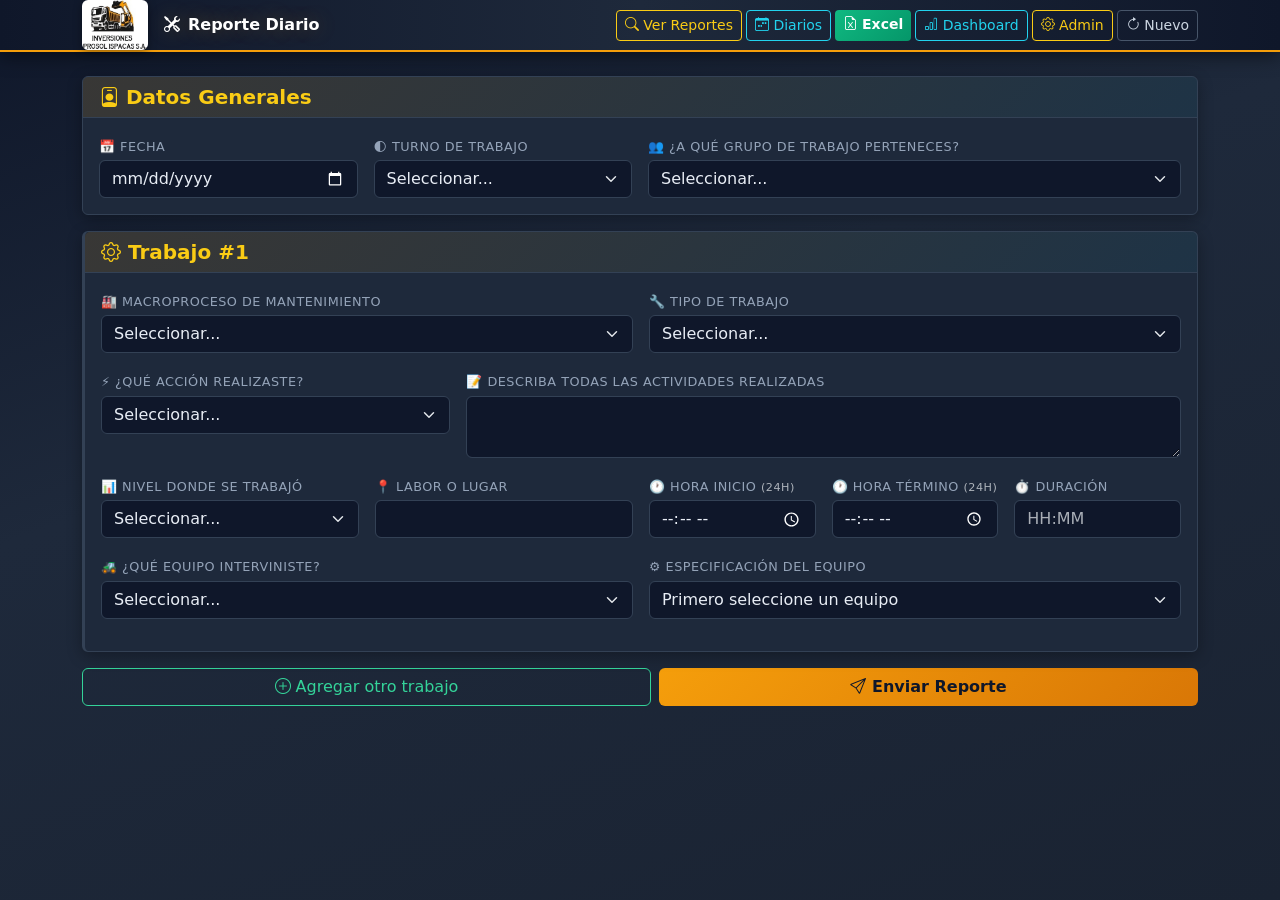
==== backend/app/templates/index.html @ da603474 "fix: grupos edit modal + dashboard periodo 26-25" ====
<!DOCTYPE html>
<html lang="es" data-bs-theme="dark">
<head>
    <meta charset="UTF-8">
    <meta name="viewport" content="width=device-width, initial-scale=1.0">
    <title>Reporte Diario de Mantenimiento</title>
    <link href="https://cdn.jsdelivr.net/npm/bootstrap@5.3.3/dist/css/bootstrap.min.css" rel="stylesheet">
    <link href="https://cdn.jsdelivr.net/npm/bootstrap-icons@1.11.3/font/bootstrap-icons.css" rel="stylesheet">
    <link href="/static/css/style.css?v=6" rel="stylesheet">
</head>
<body>
    <nav class="navbar navbar-dark bg-navbar border-bottom border-warning mb-4 py-0 navbar-expand-md">
        <div class="container">
            <div class="d-flex align-items-center">
                <img src="/static/logo.jpg" alt="Logo" class="me-3 d-none d-sm-block" style="height:50px;width:auto;border-radius:6px;box-shadow:0 2px 8px rgba(0,0,0,0.4);">
                <span class="navbar-brand mb-0 h1 text-warning fw-bold fs-6 fs-md-5">
                    <i class="bi bi-tools me-2"></i>Reporte Diario
                </span>
            </div>
            <button class="navbar-toggler border-0 p-2" type="button" data-bs-toggle="collapse" data-bs-target="#navbarMain">
                <span class="navbar-toggler-icon"></span>
            </button>
            <div class="collapse navbar-collapse" id="navbarMain">
                <div class="d-flex flex-wrap gap-1 ms-auto py-2 py-md-0">
                    <button class="btn btn-outline-warning btn-sm" type="button" data-bs-toggle="collapse" data-bs-target="#searchCollapse" onclick="document.getElementById('navbarMain').classList.remove('show')">
                        <i class="bi bi-search"></i> <span class="d-none d-sm-inline">Ver Reportes</span>
                    </button>
                    <button class="btn btn-outline-info btn-sm" type="button" onclick="toggleDailyReports();document.getElementById('navbarMain').classList.remove('show')">
                        <i class="bi bi-calendar-week"></i> <span class="d-none d-sm-inline">Diarios</span>
                    </button>
                    <a href="/api/reports/export/excel" class="btn btn-success btn-sm">
                        <i class="bi bi-file-earmark-excel"></i> <span class="d-none d-sm-inline">Excel</span>
                    </a>
                    <a href="/dashboard" class="btn btn-outline-info btn-sm">
                        <i class="bi bi-bar-chart"></i> <span class="d-none d-sm-inline">Dashboard</span>
                    </a>
                    <a href="/admin" class="btn btn-outline-warning btn-sm">
                        <i class="bi bi-gear"></i> <span class="d-none d-sm-inline">Admin</span>
                    </a>
                    <button class="btn btn-outline-light btn-sm" onclick="location.reload()">
                        <i class="bi bi-arrow-clockwise"></i> <span class="d-none d-sm-inline">Nuevo</span>
                    </button>
                </div>
            </div>
        </div>
    </nav>

    <div class="container mb-4">
        <div class="collapse" id="searchCollapse">
            <div class="card card-body bg-dark border-secondary mb-4">
                <h5><i class="bi bi-search"></i> Buscar Reportes</h5>
                <div class="row g-2">
                    <div class="col-md-4"><input type="text" class="form-control form-control-sm" id="searchWorker" placeholder="Nombre del trabajador"></div>
                    <div class="col-md-3"><input type="date" class="form-control form-control-sm" id="searchDateFrom"></div>
                    <div class="col-md-3"><input type="date" class="form-control form-control-sm" id="searchDateTo"></div>
                    <div class="col-md-2"><button class="btn btn-primary btn-sm w-100" onclick="searchReports()"><i class="bi bi-search"></i> Buscar</button></div>
                </div>
                <div class="mt-2 d-flex gap-2">
                    <button class="btn btn-sm btn-outline-light" onclick="loadRecentReports(20)"><i class="bi bi-clock-history"></i> Últimos 20</button>
                    <button class="btn btn-sm btn-success" onclick="exportExcel()"><i class="bi bi-file-earmark-excel"></i> Exportar Excel</button>
                    <button class="btn btn-sm btn-outline-success" onclick="exportCSV()"><i class="bi bi-download"></i> CSV</button>
                </div>
                <div id="searchResults" class="mt-3"></div>
            </div>
        </div>

        <!-- Daily Reports Panel -->
        <div class="card bg-dark border-secondary mb-3 d-none" id="dailyReportsPanel">
            <div class="card-header d-flex justify-content-between align-items-center">
                <h5 class="mb-0"><i class="bi bi-calendar-week"></i> Reportes Diarios</h5>
                <button class="btn btn-sm btn-primary" onclick="generateDailyReport()"><i class="bi bi-plus-circle"></i> Generar</button>
            </div>
            <div class="card-body">
                <div class="row g-2 mb-3">
                    <div class="col-md-4">
                        <input type="date" class="form-control form-control-sm" id="dailyReportDate">
                    </div>
                    <div class="col-md-3">
                        <button class="btn btn-primary btn-sm" onclick="generateDailyReport()"><i class="bi bi-file-earmark-excel"></i> Generar Reporte</button>
                    </div>
                </div>
                <div id="dailyReportsList">
                    <p class="text-muted small">Cargando reportes...</p>
                </div>
            </div>
        </div>

        <form id="reportForm">
            <!-- DATOS GENERALES -->
            <div class="card bg-dark border-secondary mb-3">
                <div class="card-header bg-secondary bg-opacity-25">
                    <h5 class="mb-0"><i class="bi bi-person-badge"></i> Datos Generales</h5>
                </div>
                <div class="card-body">
                    <div class="row g-3">
                        <div class="col-md-3">
                            <label class="form-label">📅 Fecha</label>
                            <input type="date" class="form-control" id="reportDate" required>
                        </div>
                        <div class="col-md-3">
                            <label class="form-label">🌓 Turno de trabajo</label>
                            <select class="form-select" id="shift" required><option value="">Seleccionar...</option></select>
                        </div>
                        <div class="col-md-6">
                            <label class="form-label">👥 ¿A qué Grupo de Trabajo Perteneces?</label>
                            <select class="form-select" id="groupName" required onchange="onGroupChange()">
                                <option value="">Seleccionar...</option>
                            </select>
                        </div>
                    </div>
                </div>
            </div>

            <!-- ENTRADAS DE TRABAJO -->
            <div id="entriesContainer">
                <div class="card bg-dark border-secondary mb-3 entry-card">
                    <div class="card-header bg-secondary bg-opacity-25 d-flex justify-content-between align-items-center">
                        <h5 class="mb-0"><i class="bi bi-gear"></i> Trabajo <span class="entry-num">#1</span></h5>
                        <button type="button" class="btn btn-outline-danger btn-sm remove-entry" onclick="removeEntry(this)" style="display:none"><i class="bi bi-trash"></i></button>
                    </div>
                    <div class="card-body">
                        <!-- Colaboradores (por entrada) -->
                        <div class="entry-colab-section d-none border border-secondary rounded p-3 mb-3">
                            <h6 class="text-info"><i class="bi bi-people"></i> Colaboradores de este trabajo</h6>
                            <p class="text-muted small">Seleccione como máximo <span class="colab-max-label">4</span> opciones.</p>
                            <div class="entry-colab-checkboxes row g-2"></div>
                            <div class="entry-colab-otras-row mt-2 d-none">
                                <label class="form-label">✏️ Especifique otros colaboradores:</label>
                                <input type="text" class="form-control entry-colab-otras-input" placeholder="Nombres separados por coma">
                            </div>
                            <button type="button" class="btn btn-warning mt-2 entry-colab-done d-none">Listo, continuar →</button>
                        </div>

                        <!-- Macroproceso -->
                        <div class="row g-3 mb-3">
                            <div class="col-md-6">
                                <label class="form-label">🏭 Macroproceso de Mantenimiento</label>
                                <select class="form-select macroprocess" onchange="onMacroprocessChange(this)">
                                    <option value="">Seleccionar...</option>
                                </select>
                            </div>
                            <div class="col-md-6">
                                <label class="form-label">🔧 Tipo de Trabajo</label>
                                <select class="form-select work-type" onchange="onWorkTypeChange(this)">
                                    <option value="">Seleccionar...</option>
                                </select>
                            </div>
                        </div>

                        <!-- Acción + Descripción -->
                        <div class="row g-3 mb-3">
                            <div class="col-md-4">
                                <label class="form-label">⚡ ¿Qué acción realizaste?</label>
                                <select class="form-select action-type">
                                    <option value="">Seleccionar...</option>
                                </select>
                            </div>
                            <div class="col-md-8">
                                <label class="form-label">📝 Describa todas las actividades realizadas</label>
                                <textarea class="form-control descripcion" rows="2"></textarea>
                            </div>
                        </div>

                        <!-- Nivel, Lugar, Tiempos -->
                        <div class="row g-3 mb-3">
                            <div class="col-md-3">
                                <label class="form-label">📊 Nivel donde se trabajó</label>
                                <select class="form-select nivel">
                                    <option value="">Seleccionar...</option>
                                </select>
                            </div>
                            <div class="col-md-3">
                                <label class="form-label">📍 Labor o lugar</label>
                                <input type="text" class="form-control lugar">
                            </div>
                            <div class="col-md-2">
                            <label class="form-label">🕐 Hora inicio <small class="text-muted fw-normal">(24h)</small></label>
                            <input type="time" class="form-control hora-inicio">
                        </div>
                        <div class="col-md-2">
                            <label class="form-label">🕐 Hora término <small class="text-muted fw-normal">(24h)</small></label>
                            <input type="time" class="form-control hora-fin">
                        </div>
                        <div class="col-md-2">
                            <label class="form-label">⏱️ Duración</label>
                                <input type="text" class="form-control duracion" placeholder="HH:MM" readonly>
                            </div>
                        </div>

                        <!-- Equipo -->
                        <div class="row g-3 mb-3">
                            <div class="col-md-6">
                                <label class="form-label">🚜 ¿Qué equipo Interviniste?</label>
                                <select class="form-select equipo-categoria" onchange="onEquipoCategoriaChange(this)">
                                    <option value="">Seleccionar...</option>
                                </select>
                            </div>
                        <div class="col-md-6">
                            <label class="form-label">⚙️ Especificación del equipo</label>
                            <select class="form-select equipo-sub" onchange="onSubEquipoChange(this)">
                                <option value="">Primero seleccione un equipo</option>
                            </select>
                            <input type="text" class="form-control equipo-sub-otras mt-2 d-none" placeholder="Especifique el equipo...">
                        </div>
                        </div>

                        <!-- Medidores (se muestran según el equipo) -->
                        <div class="medidores-section border border-secondary rounded p-3 mb-3 d-none">
                            <h6 class="text-info"><i class="bi bi-speedometer2"></i> Lecturas del equipo</h6>
                            <div class="row g-3">
                                <div class="col-md-4 medidor-fin d-none">
                                    <p class="text-muted small">No requiere lectura de medidor.</p>
                                </div>
                                <div class="col-md-3 medidor-horometro-motor d-none">
                                    <label class="form-label">🔄 Horómetro de Motor</label>
                                    <input type="number" step="0.1" class="form-control horometro-motor">
                                </div>
                                <div class="col-md-3 medidor-horometro-jumbo d-none">
                                    <label class="form-label">🔄 Horómetro Motor - Jumbo</label>
                                    <input type="number" step="0.1" class="form-control horometro-jumbo">
                                </div>
                                <div class="col-md-3 medidor-horometro-volquetes d-none">
                                    <label class="form-label">🔄 Horómetro de Motor</label>
                                    <input type="number" step="0.1" class="form-control horometro-volquetes">
                                </div>
                                <div class="col-md-3 medidor-kilometraje d-none">
                                    <label class="form-label">📏 Kilometraje</label>
                                    <input type="number" step="0.1" class="form-control kilometraje">
                                </div>
                                <div class="col-md-3 medidor-horometro-electrico d-none">
                                    <label class="form-label">⚡ Horómetro Eléctrico</label>
                                    <input type="number" step="0.1" class="form-control horometro-electrico">
                                </div>
                                <div class="col-md-3 medidor-horometro-percusion d-none">
                                    <label class="form-label">🔨 Horómetro de Percusión</label>
                                    <input type="number" step="0.1" class="form-control horometro-percusion">
                                </div>
                            </div>
                        </div>


                    </div>
                </div>
            </div>

            <!-- Botones -->
            <div class="d-flex flex-wrap gap-2 mb-4">
                <button type="button" class="btn btn-outline-success flex-fill" onclick="addEntry()">
                    <i class="bi bi-plus-circle"></i> Agregar otro trabajo
                </button>
                <button type="submit" class="btn btn-primary flex-fill">
                    <i class="bi bi-send"></i> Enviar Reporte
                </button>
            </div>
        </form>
    </div>

    <!-- Confirm modal (Yes/No) -->
    <div class="modal fade" id="confirmModal" tabindex="-1">
        <div class="modal-dialog modal-sm modal-dialog-centered">
            <div class="modal-content bg-dark border-warning">
                <div class="modal-header border-warning">
                    <h6 class="modal-title text-warning"><i class="bi bi-question-circle"></i> Confirmar</h6>
                </div>
                <div class="modal-body"></div>
                <div class="modal-footer border-secondary">
                    <button id="confirmNo" class="btn btn-outline-light"><i class="bi bi-x-lg"></i> No</button>
                    <button id="confirmYes" class="btn btn-warning"><i class="bi bi-check-lg"></i> Sí</button>
                </div>
            </div>
        </div>
    </div>

    <!-- Result Modal -->
    <div class="modal fade" id="resultModal" tabindex="-1">
        <div class="modal-dialog modal-lg">
            <div class="modal-content bg-dark">
                <div class="modal-header">
                    <h5 class="modal-title" id="resultModalTitle">Resultado</h5>
                    <button type="button" class="btn-close" data-bs-dismiss="modal"></button>
                </div>
                <div class="modal-body" id="resultModalBody"></div>
                <div class="modal-footer">
                    <button type="button" class="btn btn-secondary" data-bs-dismiss="modal">Cerrar</button>
                </div>
            </div>
        </div>
    </div>

    <!-- Password Modal for Delete -->
    <div class="modal fade" id="deletePasswordModal" tabindex="-1">
        <div class="modal-dialog modal-sm modal-dialog-centered">
            <div class="modal-content bg-dark border-danger">
                <div class="modal-header border-danger py-2">
                    <h6 class="modal-title text-danger"><i class="bi bi-exclamation-triangle"></i> Eliminar reporte(s)</h6>
                    <button type="button" class="btn-close" data-bs-dismiss="modal"></button>
                </div>
                <div class="modal-body text-center">
                    <p class="text-muted small mb-3">Ingrese su DNI para confirmar la eliminación</p>
                    <input type="password" class="form-control mb-2" id="deletePasswordInput" placeholder="DNI" onkeydown="if(event.key==='Enter') confirmDeleteWithPassword()">
                    <div id="deletePasswordError" class="text-danger small d-none">Contraseña incorrecta</div>
                </div>
                <div class="modal-footer py-1">
                    <button class="btn btn-sm btn-secondary" data-bs-dismiss="modal">Cancelar</button>
                    <button class="btn btn-sm btn-danger" onclick="confirmDeleteWithPassword()"><i class="bi bi-trash"></i> Eliminar</button>
                </div>
            </div>
        </div>
    </div>

    <!-- Edit Report Modal -->
    <div class="modal fade" id="editReportModal" tabindex="-1">
        <div class="modal-dialog modal-sm modal-dialog-centered">
            <div class="modal-content bg-dark border-info">
                <div class="modal-header border-info py-2">
                    <h6 class="modal-title text-info"><i class="bi bi-pencil-square"></i> Editar Reporte</h6>
                    <button type="button" class="btn-close" data-bs-dismiss="modal"></button>
                </div>
                <div class="modal-body">
                    <input type="hidden" id="editReportId">
                    <div class="mb-2">
                        <label class="form-label small">Fecha</label>
                        <input type="date" class="form-control" id="editReportDate">
                    </div>
                    <div class="mb-2">
                        <label class="form-label small">Turno</label>
                        <select class="form-control" id="editReportShift">
                            <option value="">Seleccionar...</option>
                            <option value="Día">Día</option>
                            <option value="Noche">Noche</option>
                        </select>
                    </div>
                    <div class="mb-2">
                        <label class="form-label small">Grupo</label>
                        <select class="form-control" id="editReportGroup">
                            <option value="">Seleccionar...</option>
                            <option value="Mantt. Eq. Trackless">Mantt. Eq. Trackless</option>
                            <option value="Mantt. Eq. Convencional">Mantt. Eq. Convencional</option>
                            <option value="Mantt. Eq. Electrico">Mantt. Eq. Electrico</option>
                        </select>
                    </div>
                    <hr class="border-secondary">
                    <p class="text-muted small mb-2">Ingrese su DNI para confirmar</p>
                    <input type="password" class="form-control mb-2" id="editPasswordInput" placeholder="DNI" onkeydown="if(event.key==='Enter') confirmEditReport()">
                    <div id="editPasswordError" class="text-danger small d-none">Contraseña incorrecta</div>
                </div>
                <div class="modal-footer py-1">
                    <button class="btn btn-sm btn-secondary" data-bs-dismiss="modal">Cancelar</button>
                    <button class="btn btn-sm btn-info" onclick="confirmEditReport()"><i class="bi bi-check-lg"></i> Guardar</button>
                </div>
            </div>
        </div>
    </div>

    <script src="https://cdn.jsdelivr.net/npm/bootstrap@5.3.3/dist/js/bootstrap.bundle.min.js"></script>
    <script src="/static/js/app.js?v=7"></script>
</body>
</html>
---- static/css/style.css ----
:root {
    --bs-body-bg: #1a2332;
    --bs-body-color: #e8edf5;
    --navbar-bg: #0f172a;
    --card-bg: #1e293b;
    --card-border: #334155;
    --accent-orange: #f59e0b;
    --accent-yellow: #facc15;
    --accent-cyan: #22d3ee;
    --accent-green: #34d399;
    --accent-red: #f87171;
    --accent-blue: #60a5fa;
    --accent-purple: #a78bfa;
    --border-glow: #475569;
    --text-muted: #94a3b8;
}

body {
    min-height: 100vh;
    background: linear-gradient(160deg, #0f172a 0%, #1e293b 40%, #1a2332 100%);
    background-attachment: fixed;
}

.bg-navbar {
    background: linear-gradient(90deg, #0f172a 0%, #1e293b 50%, #0f172a 100%) !important;
    box-shadow: 0 2px 20px rgba(0,0,0,0.6);
    border-bottom: 2px solid var(--accent-orange) !important;
}

.bg-navbar .navbar-brand {
    color: #fff !important;
    text-shadow: 0 0 20px rgba(245, 158, 11, 0.3);
}

.card {
    background-color: var(--card-bg) !important;
    border-color: var(--card-border) !important;
    box-shadow: 0 4px 15px rgba(0,0,0,0.3);
    transition: border-color 0.2s, box-shadow 0.2s, transform 0.15s;
}

.card:hover {
    border-color: var(--accent-orange) !important;
    box-shadow: 0 6px 30px rgba(245, 158, 11, 0.12);
}

.card-header {
    background: linear-gradient(135deg, rgba(245, 158, 11, 0.12), rgba(34, 211, 238, 0.06)) !important;
    border-bottom: 1px solid var(--card-border);
}

.card-header h5 {
    color: var(--accent-yellow);
    font-weight: 600;
}

.entry-card {
    border-left: 3px solid var(--accent-cyan);
}

.entry-card:hover {
    border-left-color: var(--accent-orange);
    border-color: var(--accent-orange) !important;
}

.form-control, .form-select {
    background-color: #0f172a !important;
    border-color: var(--card-border) !important;
    color: #e8edf5 !important;
    transition: border-color 0.2s, box-shadow 0.2s;
}

.form-control:focus, .form-select:focus {
    border-color: var(--accent-orange) !important;
    box-shadow: 0 0 0 3px rgba(245, 158, 11, 0.15) !important;
}

.form-control:hover, .form-select:hover {
    border-color: var(--accent-cyan) !important;
}

.form-label {
    font-weight: 500;
    font-size: 0.8rem;
    text-transform: uppercase;
    letter-spacing: 0.5px;
    color: var(--text-muted);
    margin-bottom: 0.25rem;
}

.form-check-input {
    background-color: #0f172a;
    border-color: #64748b;
}

.form-check-input:checked {
    background-color: var(--accent-orange);
    border-color: var(--accent-orange);
}

.btn-primary {
    background: linear-gradient(135deg, #f59e0b, #d97706);
    border: none;
    font-weight: 600;
    transition: transform 0.15s, box-shadow 0.2s;
    color: #0f172a;
}

.btn-primary:hover {
    background: linear-gradient(135deg, #fbbf24, #f59e0b);
    transform: translateY(-1px);
    box-shadow: 0 4px 15px rgba(245, 158, 11, 0.3);
}

.btn-success {
    background: linear-gradient(135deg, #10b981, #059669);
    border: none;
    font-weight: 600;
    transition: transform 0.15s, box-shadow 0.2s;
}

.btn-success:hover {
    background: linear-gradient(135deg, #34d399, #10b981);
    transform: translateY(-1px);
    box-shadow: 0 4px 15px rgba(16, 185, 129, 0.3);
}

.btn-outline-success {
    color: var(--accent-green);
    border-color: var(--accent-green);
}

.btn-outline-success:hover {
    background: var(--accent-green);
    border-color: var(--accent-green);
    color: #0f172a;
}

.btn-outline-warning {
    color: var(--accent-yellow);
    border-color: var(--accent-yellow);
}

.btn-outline-warning:hover {
    background: var(--accent-yellow);
    border-color: var(--accent-yellow);
    color: #0f172a;
}

.btn-outline-danger {
    color: var(--accent-red);
    border-color: var(--accent-red);
}

.btn-outline-danger:hover {
    background: var(--accent-red);
    border-color: var(--accent-red);
}

.btn-outline-info {
    color: var(--accent-cyan);
    border-color: var(--accent-cyan);
}

.btn-outline-info:hover {
    background: var(--accent-cyan);
    border-color: var(--accent-cyan);
    color: #0f172a;
}

.btn-outline-light {
    color: #cbd5e1;
    border-color: #475569;
}

.btn-outline-light:hover {
    background: #334155;
    border-color: #64748b;
    color: #fff;
}

.image-preview img {
    width: 100px;
    height: 100px;
    object-fit: cover;
    border-radius: 8px;
    border: 2px solid var(--card-border);
    transition: transform 0.2s, border-color 0.2s;
    cursor: pointer;
}

.image-preview img:hover {
    transform: scale(1.1);
    border-color: var(--accent-orange);
}

.image-preview .image-wrapper {
    position: relative;
    display: inline-block;
}

.image-preview .image-wrapper .remove-image {
    position: absolute;
    top: -6px;
    right: -6px;
    width: 22px;
    height: 22px;
    border-radius: 50%;
    border: none;
    background: var(--accent-red);
    color: white;
    font-size: 12px;
    display: flex;
    align-items: center;
    justify-content: center;
    cursor: pointer;
    opacity: 0;
    transition: opacity 0.2s, transform 0.2s;
}

.image-preview .image-wrapper:hover .remove-image {
    opacity: 1;
    transform: scale(1.1);
}

.medidores-section {
    background: rgba(34, 211, 238, 0.06);
    border-color: var(--accent-cyan) !important;
}

.medidores-section h6 {
    color: var(--accent-cyan);
}

.table {
    --bs-table-bg: transparent;
    --bs-table-striped-bg: rgba(255,255,255,0.02);
    --bs-table-hover-bg: rgba(245, 158, 11, 0.06);
}

.table th {
    color: var(--accent-yellow);
    border-bottom-color: var(--card-border);
    font-weight: 600;
}

.table td {
    border-color: rgba(71, 85, 105, 0.3);
    color: #d1d5db;
}

.modal-content {
    background: #1e293b !important;
    border: 1px solid var(--accent-orange);
}

.modal-header {
    border-bottom: 1px solid var(--card-border);
}

.modal-footer {
    border-top: 1px solid var(--card-border);
}

.alert-success {
    background: rgba(52, 211, 153, 0.12);
    border-color: var(--accent-green);
    color: var(--accent-green);
}

.alert-danger {
    background: rgba(248, 113, 113, 0.12);
    border-color: var(--accent-red);
    color: var(--accent-red);
}

.alert-info {
    background: rgba(34, 211, 238, 0.12);
    border-color: var(--accent-cyan);
    color: var(--accent-cyan);
}

#searchCollapse .card {
    background: #0f172a !important;
}

.navbar-brand {
    font-size: 1.1rem;
}

/* ── Badges ── */
.badge-group-Trackless {
    background: rgba(96, 165, 250, 0.2);
    color: var(--accent-blue);
    border: 1px solid rgba(96, 165, 250, 0.3);
}

.badge-group-Convencional {
    background: rgba(52, 211, 153, 0.2);
    color: var(--accent-green);
    border: 1px solid rgba(52, 211, 153, 0.3);
}

.badge-group-Electrico {
    background: rgba(167, 139, 250, 0.2);
    color: var(--accent-purple);
    border: 1px solid rgba(167, 139, 250, 0.3);
}

/* ── Scrollbar ── */
::-webkit-scrollbar { width: 8px; }
::-webkit-scrollbar-track { background: #0f172a; }
::-webkit-scrollbar-thumb { background: #334155; border-radius: 4px; }
::-webkit-scrollbar-thumb:hover { background: #475569; }

/* ── Accordion dark theme ── */
.accordion-item.bg-dark { border-color: var(--card-border); }
.accordion-item.bg-dark .accordion-button {
    background: #1e293b !important;
    color: #e8edf5 !important;
    box-shadow: none !important;
    border-bottom: 1px solid var(--card-border);
}
.accordion-item.bg-dark .accordion-button:not(.collapsed) {
    background: #0f172a !important;
    border-bottom: 1px solid var(--accent-orange);
}
.accordion-item.bg-dark .accordion-button::after {
    filter: invert(0.8);
}
.accordion-item.bg-dark .accordion-body {
    background: #0f172a;
    border-bottom: 1px solid var(--card-border);
}

/* ── Nav tabs dark ── */
.nav-tabs .nav-link { border-color: var(--card-border); color: #94a3b8; }
.nav-tabs .nav-link.active { background: var(--card-bg) !important; border-bottom-color: var(--card-bg); }
.nav-tabs .nav-link.text-warning.active { color: var(--accent-yellow) !important; }
.nav-tabs .nav-link.text-info.active { color: var(--accent-cyan) !important; }
.nav-tabs .nav-link.text-success.active { color: var(--accent-green) !important; }

/* ── Responsive ── */
@media (max-width: 576px) {
    .container { padding-left: 8px; padding-right: 8px; }
    .card-body { padding: 0.75rem; }
    .navbar-brand { font-size: 0.8rem; }
    .navbar-brand i { display: none; }
    .navbar .navbar-toggler { padding: 0.25rem 0.4rem; }
    .navbar .btn { font-size: 0.75rem; padding: 0.2rem 0.4rem; }
    .form-label { font-size: 0.7rem; }
    .form-control, .form-select { font-size: 0.8rem; }
    .image-preview img { width: 70px; height: 70px; }
    .medidores-section .row .col-md-3,
    .medidores-section .row .col-md-4 { flex: 0 0 50%; max-width: 50%; }
    .medidores-section .row .col-md-3 .form-label,
    .medidores-section .row .col-md-4 .form-label { font-size: 0.65rem; }
    #searchCollapse .row .col-md-2,
    #searchCollapse .row .col-md-3,
    #searchCollapse .row .col-md-4 { flex: 0 0 100%; max-width: 100%; }
    section, .card { margin-bottom: 0.75rem !important; }
    .modal-dialog { margin: 0.5rem; }
    .btn-group .btn { font-size: 0.7rem; padding: 0.25rem 0.4rem; }
    .entry-card .card-header h5 { font-size: 0.85rem; }
    .table { font-size: 0.75rem; }
    h5 { font-size: 0.95rem; }
}

@media (min-width: 577px) and (max-width: 991px) {
    .container { padding-left: 12px; padding-right: 12px; }
    .image-preview img { width: 85px; height: 85px; }
    .medidores-section .row .col-md-3,
    .medidores-section .row .col-md-4 { flex: 0 0 50%; max-width: 50%; }
    #searchCollapse .row .col-md-3 { flex: 0 0 33.333%; max-width: 33.333%; }
}

@media (max-width: 991px) {
    .navbar .navbar-collapse .d-flex {
        width: 100%;
        justify-content: stretch;
    }
    .navbar .navbar-collapse .btn {
        flex: 1;
        text-align: center;
        white-space: nowrap;
        font-size: 0.75rem;
    }
}
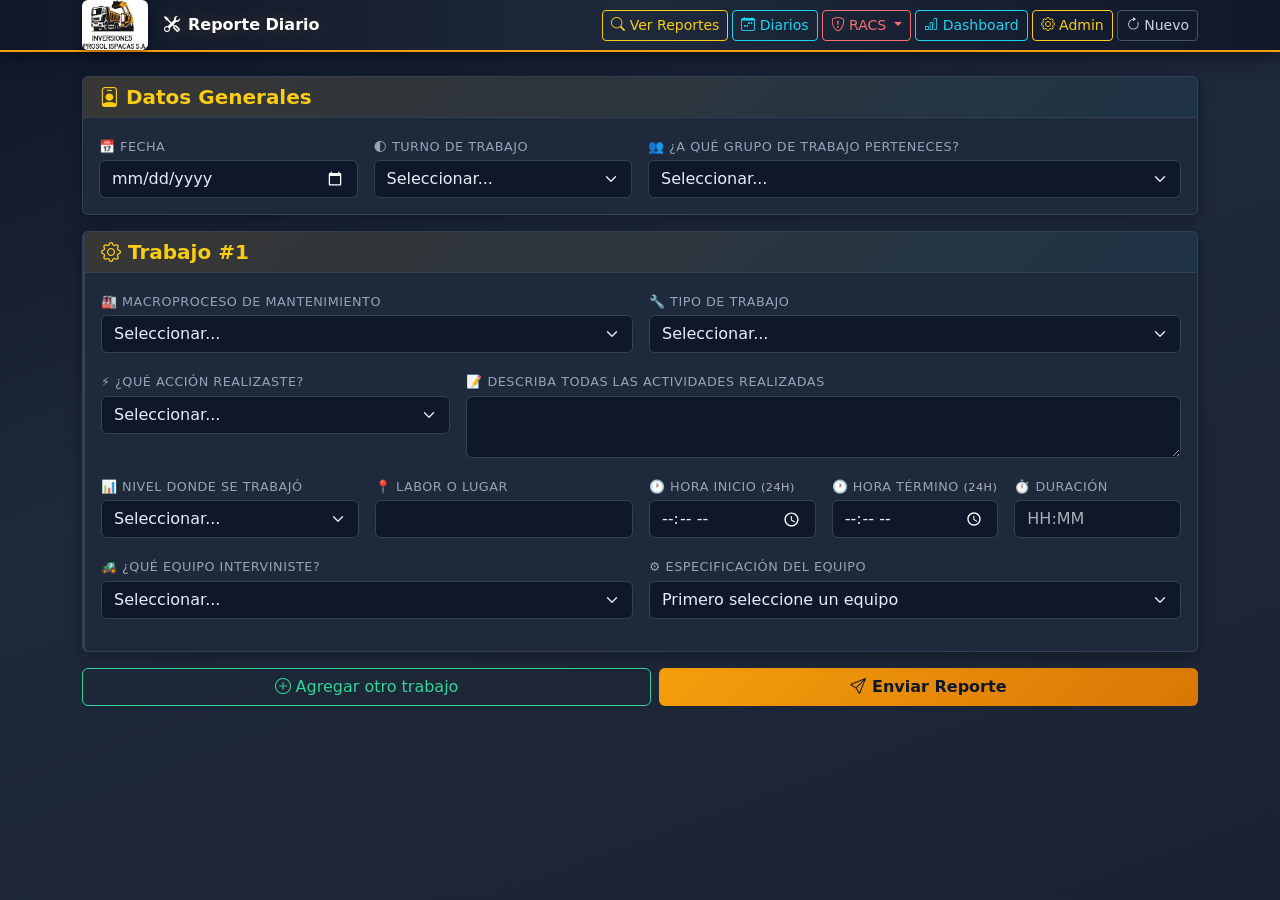
==== commit 2f00388c: "update" ====
--- a/backend/app/templates/index.html
+++ b/backend/app/templates/index.html
@@ -28,9 +28,17 @@
                     <button class="btn btn-outline-info btn-sm" type="button" onclick="toggleDailyReports();document.getElementById('navbarMain').classList.remove('show')">
                         <i class="bi bi-calendar-week"></i> <span class="d-none d-sm-inline">Diarios</span>
                     </button>
-                    <a href="/api/reports/export/excel" class="btn btn-success btn-sm">
-                        <i class="bi bi-file-earmark-excel"></i> <span class="d-none d-sm-inline">Excel</span>
-                    </a>
+                    <div class="btn-group">
+                        <button class="btn btn-outline-danger btn-sm dropdown-toggle" type="button" data-bs-toggle="dropdown">
+                            <i class="bi bi-shield-exclamation"></i> <span class="d-none d-sm-inline">RACS</span>
+                        </button>
+                        <ul class="dropdown-menu dropdown-menu-end bg-dark border-secondary">
+                            <li><a class="dropdown-item text-warning" href="/racs"><i class="bi bi-plus-circle"></i> Enviar RACS</a></li>
+                            <li><a class="dropdown-item text-info" href="/racs/dashboard"><i class="bi bi-bar-chart"></i> Tablero RACS</a></li>
+                            <li><hr class="dropdown-divider border-secondary"></li>
+                            <li><a class="dropdown-item text-warning" href="/guardias"><i class="bi bi-people"></i> Personal y Guardias</a></li>
+                        </ul>
+                    </div>
                     <a href="/dashboard" class="btn btn-outline-info btn-sm">
                         <i class="bi bi-bar-chart"></i> <span class="d-none d-sm-inline">Dashboard</span>
                     </a>
@@ -353,6 +361,6 @@
     </div>
 
     <script src="https://cdn.jsdelivr.net/npm/bootstrap@5.3.3/dist/js/bootstrap.bundle.min.js"></script>
-    <script src="/static/js/app.js?v=7"></script>
+    <script src="/static/js/app.js?v=10"></script>
 </body>
 </html>
--- a/static/css/style.css
+++ b/static/css/style.css
@@ -386,3 +386,38 @@
         font-size: 0.75rem;
     }
 }
+/* ── Grouped reports table ── */
+.group-header td {
+    background: rgba(59,130,246,0.12);
+    border-left: 3px solid #3b82f6;
+    font-weight: 700;
+    font-size: 0.95rem;
+    color: #93bbfc;
+    padding: 8px 12px !important;
+}
+.date-subheader td {
+    background: rgba(34,211,238,0.06);
+    font-weight: 600;
+    font-size: 0.85rem;
+    color: #67e8f9;
+    padding: 5px 12px 5px 28px !important;
+    border-bottom: 1px solid rgba(34,211,238,0.1);
+}
+.separator-row td {
+    padding: 2px 0 !important;
+    border-bottom: 1px solid rgba(71,85,105,0.3);
+}
+.table-dark th {
+    background: #0f172a !important;
+    color: #94a3b8;
+    font-size: 0.8rem;
+    text-transform: uppercase;
+    letter-spacing: 0.5px;
+    border-bottom: 2px solid #f59e0b !important;
+}
+#searchResults table.table td {
+    vertical-align: middle;
+}
+#searchResults table.table tbody tr:not(.group-header):not(.date-subheader):hover {
+    background: rgba(59,130,246,0.08);
+}
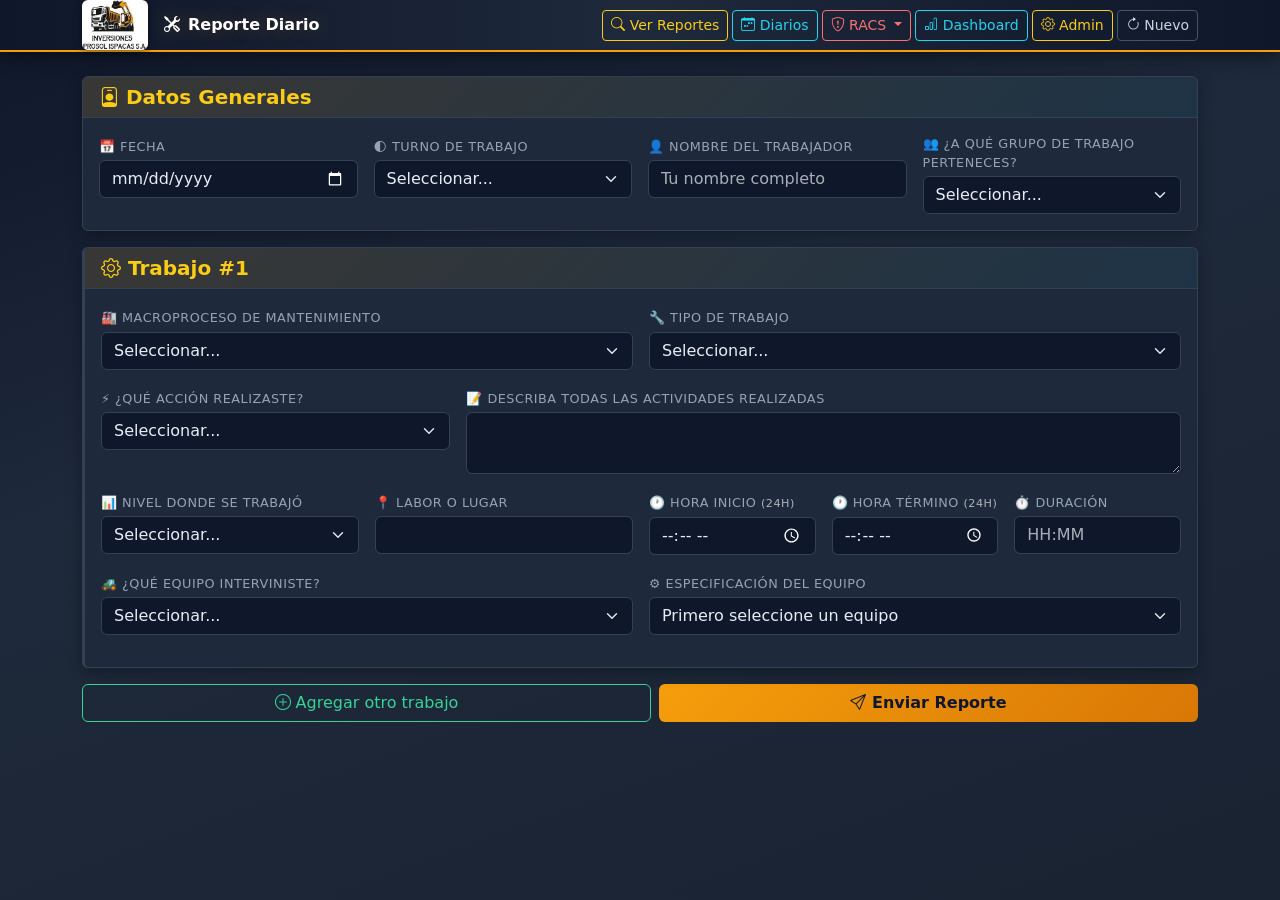
==== commit 8f2e8dea: "update" ====
--- a/backend/app/templates/index.html
+++ b/backend/app/templates/index.html
@@ -7,6 +7,8 @@
     <link href="https://cdn.jsdelivr.net/npm/bootstrap@5.3.3/dist/css/bootstrap.min.css" rel="stylesheet">
     <link href="https://cdn.jsdelivr.net/npm/bootstrap-icons@1.11.3/font/bootstrap-icons.css" rel="stylesheet">
     <link href="/static/css/style.css?v=6" rel="stylesheet">
+    <link rel="icon" type="image/x-icon" href="/static/favicon.ico">
+    <link rel="apple-touch-icon" href="/static/favicon-192.png">
 </head>
 <body>
     <nav class="navbar navbar-dark bg-navbar border-bottom border-warning mb-4 py-0 navbar-expand-md">
@@ -35,8 +37,6 @@
                         <ul class="dropdown-menu dropdown-menu-end bg-dark border-secondary">
                             <li><a class="dropdown-item text-warning" href="/racs"><i class="bi bi-plus-circle"></i> Enviar RACS</a></li>
                             <li><a class="dropdown-item text-info" href="/racs/dashboard"><i class="bi bi-bar-chart"></i> Tablero RACS</a></li>
-                            <li><hr class="dropdown-divider border-secondary"></li>
-                            <li><a class="dropdown-item text-warning" href="/guardias"><i class="bi bi-people"></i> Personal y Guardias</a></li>
                         </ul>
                     </div>
                     <a href="/dashboard" class="btn btn-outline-info btn-sm">
@@ -109,7 +109,11 @@
                             <label class="form-label">🌓 Turno de trabajo</label>
                             <select class="form-select" id="shift" required><option value="">Seleccionar...</option></select>
                         </div>
-                        <div class="col-md-6">
+                        <div class="col-md-3">
+                            <label class="form-label">👤 Nombre del Trabajador</label>
+                            <input type="text" class="form-control" id="workerName" placeholder="Tu nombre completo" required>
+                        </div>
+                        <div class="col-md-3">
                             <label class="form-label">👥 ¿A qué Grupo de Trabajo Perteneces?</label>
                             <select class="form-select" id="groupName" required onchange="onGroupChange()">
                                 <option value="">Seleccionar...</option>
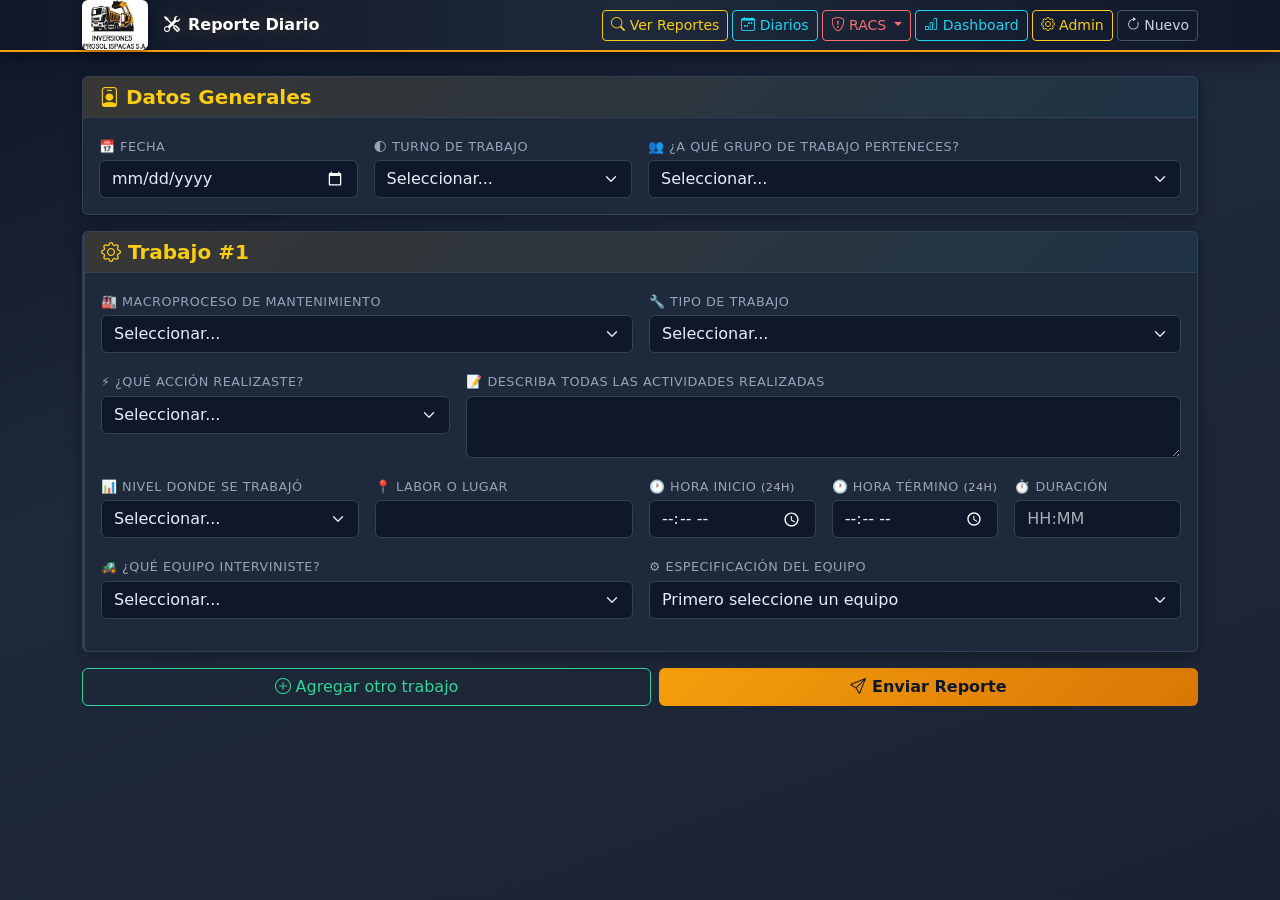
==== commit f6de8d23: "update" ====
--- a/backend/app/templates/index.html
+++ b/backend/app/templates/index.html
@@ -109,11 +109,7 @@
                             <label class="form-label">🌓 Turno de trabajo</label>
                             <select class="form-select" id="shift" required><option value="">Seleccionar...</option></select>
                         </div>
-                        <div class="col-md-3">
-                            <label class="form-label">👤 Nombre del Trabajador</label>
-                            <input type="text" class="form-control" id="workerName" placeholder="Tu nombre completo" required>
-                        </div>
-                        <div class="col-md-3">
+                        <div class="col-md-6">
                             <label class="form-label">👥 ¿A qué Grupo de Trabajo Perteneces?</label>
                             <select class="form-select" id="groupName" required onchange="onGroupChange()">
                                 <option value="">Seleccionar...</option>
